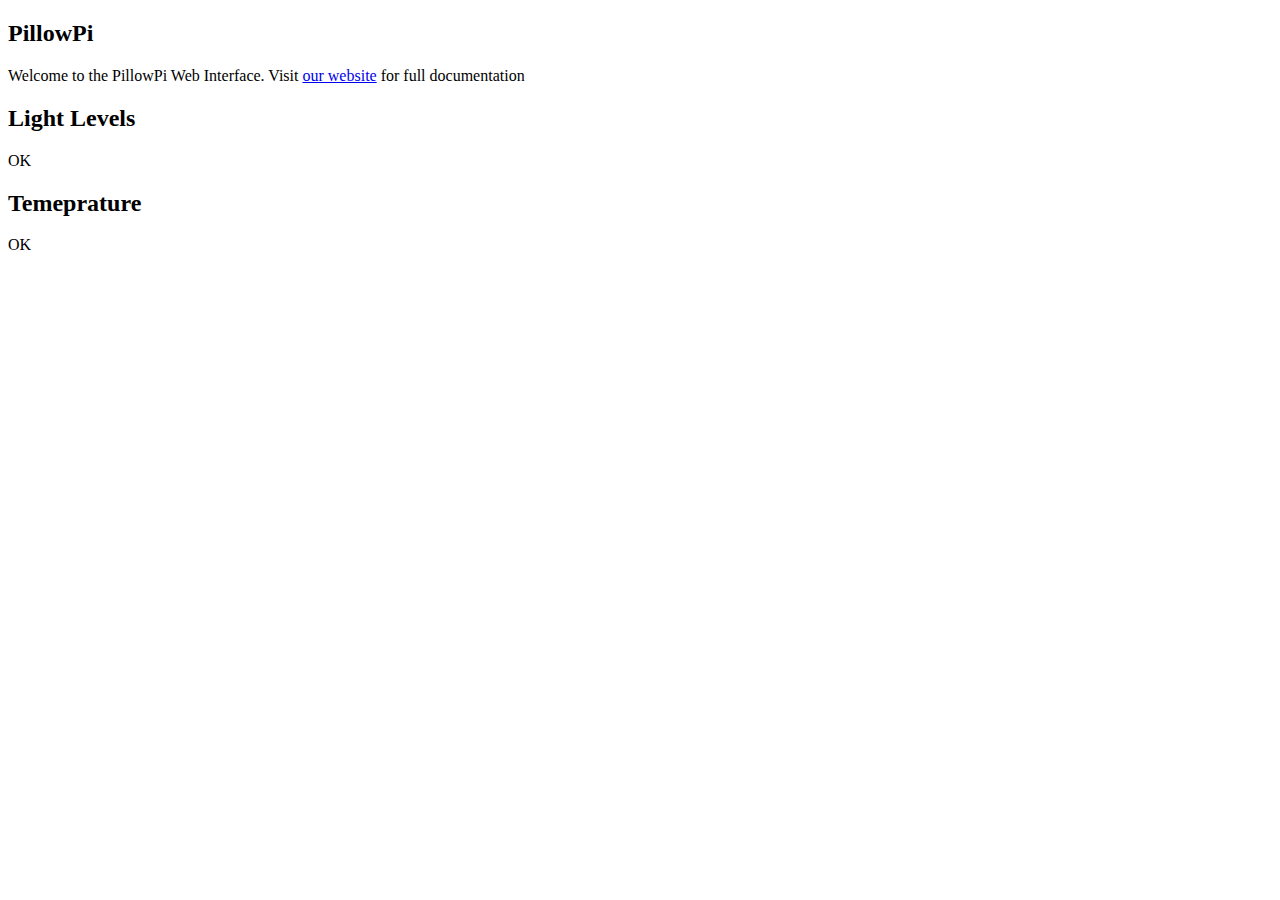
==== cgi-bin/index.html @ 18cc7a27 "Modified cgi-bin script to make interface." ====
<!DOCTYPE html>
<html lang="en">
<head>
  <meta charset="utf-8">
  <title>PillowPi - Web Interface!</title>
  <meta name="viewport" content="width=device-width, initial-scale=1.0">
  <meta name="description" content="">
  <meta name="author" content="">

	<!--link rel="stylesheet/less" href="less/bootstrap.less" type="text/css" /-->
	<!--link rel="stylesheet/less" href="less/responsive.less" type="text/css" /-->
	<!--script src="js/less-1.3.3.min.js"></script-->
	<!--append ‘#!watch’ to the browser URL, then refresh the page. -->
	
	<link href="/css/bootstrap.min.css" rel="stylesheet">
	<link href="/css/style.css" rel="stylesheet">
    <link rel="stylesheet" href="/fonts/font-awesome-4.3.0/css/font-awesome.min.css">

  <!-- HTML5 shim, for IE6-8 support of HTML5 elements -->
  <!--[if lt IE 9]>
    <script src="js/html5shiv.js"></script>
  <![endif]-->

    <!-- Favicon Files --->
    <link rel="apple-touch-icon" sizes="57x57" href="favicons/apple-touch-icon-57x57.png">
    <link rel="apple-touch-icon" sizes="60x60" href="favicons/apple-touch-icon-60x60.png">
    <link rel="apple-touch-icon" sizes="72x72" href="favicons/apple-touch-icon-72x72.png">
    <link rel="apple-touch-icon" sizes="76x76" href="favicons/apple-touch-icon-76x76.png">
    <link rel="apple-touch-icon" sizes="114x114" href="favicons/apple-touch-icon-114x114.png">
    <link rel="apple-touch-icon" sizes="120x120" href="favicons/apple-touch-icon-120x120.png">
    <link rel="apple-touch-icon" sizes="144x144" href="favicons/apple-touch-icon-144x144.png">
    <link rel="apple-touch-icon" sizes="152x152" href="favicons/apple-touch-icon-152x152.png">
    <link rel="apple-touch-icon" sizes="180x180" href="favicons/apple-touch-icon-180x180.png">
    <link rel="icon" type="image/png" href="favicons/favicon-32x32.png" sizes="32x32">
    <link rel="icon" type="image/png" href="favicons/android-chrome-192x192.png" sizes="192x192">
    <link rel="icon" type="image/png" href="favicons/favicon-96x96.png" sizes="96x96">
    <link rel="icon" type="image/png" href="favicons/favicon-16x16.png" sizes="16x16">
    <link rel="manifest" href="favicons/manifest.json">
    <link rel="shortcut icon" href="favicons/favicon.ico">

  

</head>

<body>
<div class="container">
	<div class="row clearfix">
		<div class="col-md-12 column text-center">
			<h2 class="title ">Pillow<span class="highlight">Pi</span></h2>
			<p>
				Welcome to the PillowPi Web Interface. Visit <a href="sedders123.github.io/PillowPi" target="_blank">our website</a> for full documentation 
			</p>
            <div class="row clearfix">
				<div class="col-md-6 column">
                    <h2>Light Levels</h2>
                    <div>
                        <div class="circle-green"><div class="title">OK</div></div>
                    </div>
                        
				</div>
				<div class="col-md-6 column">
                    <h2>Temeprature</h2>
                    <div>
                        <div class="circle-green text-center"><div class="title">OK</div></div>
                    </div>
				</div>
			</div>
		</div>
	</div>
</div>
<!-- JavaScript Imports -->
<script type="text/javascript" src="js/jquery.min.js"></script>
<script type="text/javascript" src="js/bootstrap.min.js"></script>
<script type="text/javascript" src="js/scripts.js"></script>
</body>
</html>
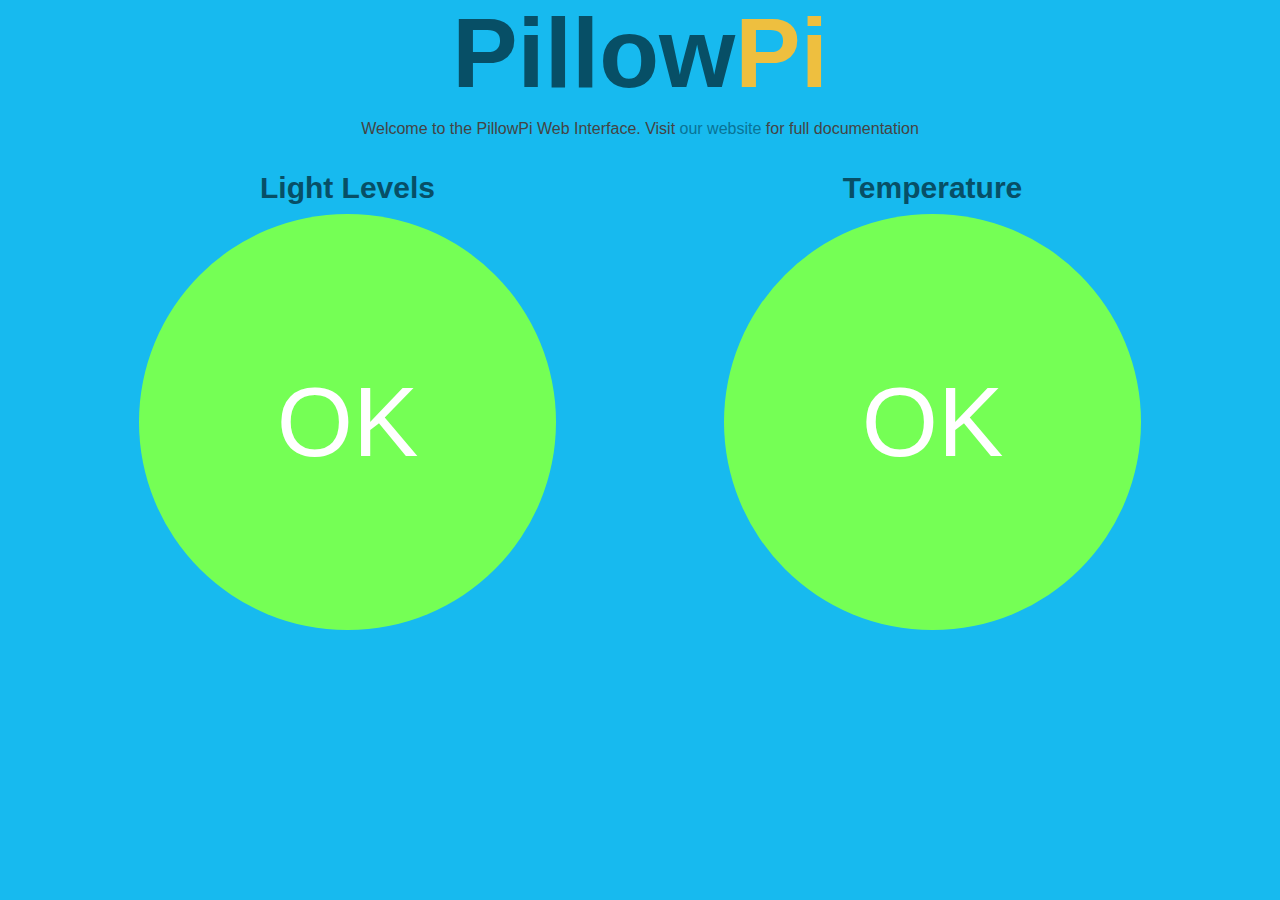
==== commit d2048c1a: "Updated web interface, Implementing meta http refreshes" ====
--- a/cgi-bin/index.html
+++ b/cgi-bin/index.html
@@ -6,15 +6,9 @@
   <meta name="viewport" content="width=device-width, initial-scale=1.0">
   <meta name="description" content="">
   <meta name="author" content="">
-
-	<!--link rel="stylesheet/less" href="less/bootstrap.less" type="text/css" /-->
-	<!--link rel="stylesheet/less" href="less/responsive.less" type="text/css" /-->
-	<!--script src="js/less-1.3.3.min.js"></script-->
-	<!--append ‘#!watch’ to the browser URL, then refresh the page. -->
 	
-	<link href="/css/bootstrap.min.css" rel="stylesheet">
-	<link href="/css/style.css" rel="stylesheet">
-    <link rel="stylesheet" href="/fonts/font-awesome-4.3.0/css/font-awesome.min.css">
+	<link href="css/bootstrap.min.css" rel="stylesheet">
+	<link href="css/style.css" rel="stylesheet">
 
   <!-- HTML5 shim, for IE6-8 support of HTML5 elements -->
   <!--[if lt IE 9]>
@@ -38,8 +32,6 @@
     <link rel="manifest" href="favicons/manifest.json">
     <link rel="shortcut icon" href="favicons/favicon.ico">
 
-  
-
 </head>
 
 <body>
@@ -48,7 +40,7 @@
 		<div class="col-md-12 column text-center">
 			<h2 class="title ">Pillow<span class="highlight">Pi</span></h2>
 			<p>
-				Welcome to the PillowPi Web Interface. Visit <a href="sedders123.github.io/PillowPi" target="_blank">our website</a> for full documentation 
+				Welcome to the PillowPi Web Interface. Visit <a href="https://sedders123.github.io/PillowPi" target="_blank">our website</a> for full documentation 
 			</p>
             <div class="row clearfix">
 				<div class="col-md-6 column">
@@ -59,7 +51,7 @@
                         
 				</div>
 				<div class="col-md-6 column">
-                    <h2>Temeprature</h2>
+                    <h2>Temperature</h2>
                     <div>
                         <div class="circle-green text-center"><div class="title">OK</div></div>
                     </div>
@@ -68,9 +60,5 @@
 		</div>
 	</div>
 </div>
-<!-- JavaScript Imports -->
-<script type="text/javascript" src="js/jquery.min.js"></script>
-<script type="text/javascript" src="js/bootstrap.min.js"></script>
-<script type="text/javascript" src="js/scripts.js"></script>
 </body>
 </html>
--- a/cgi-bin/css/style.css
+++ b/cgi-bin/css/style.css
@@ -0,0 +1,137 @@
+/*   
+ * Template Name: devAid - Responsive Website Template for developers
+ * Version: 1.0
+ * Author: Xiaoying Riley at 3rd Wave Media
+ * Website: http://themes.3rdwavemedia.com/
+ * Twitter: @3rdwave_themes
+*/
+/* Default */
+/* ======= Base ======= */
+body {
+  font-family: 'Lato', arial, sans-serif;
+  color: #444444;
+  font-size: 16px;
+  -webkit-font-smoothing: antialiased;
+  -moz-osx-font-smoothing: grayscale;
+  background: #17baef;
+}
+h1,
+h2,
+h3,
+h4,
+h5,
+h6 {
+  font-family: 'Montserrat', sans-serif;
+  font-weight: 700;
+  color: #074f66;;
+}
+a {
+  color: #0a7396;
+  -webkit-transition: all 0.4s ease-in-out;
+  -moz-transition: all 0.4s ease-in-out;
+  -ms-transition: all 0.4s ease-in-out;
+  -o-transition: all 0.4s ease-in-out;
+}
+a:hover {
+  text-decoration: underline;
+  color: #074f66;
+}
+.btn,
+a.btn {
+  -webkit-transition: all 0.4s ease-in-out;
+  -moz-transition: all 0.4s ease-in-out;
+  -ms-transition: all 0.4s ease-in-out;
+  -o-transition: all 0.4s ease-in-out;
+  font-family: 'Montserrat', arial, sans-serif;
+  padding: 8px 16px;
+  font-weight: bold;
+}
+.btn .fa,
+a.btn .fa {
+  margin-right: 5px;
+}
+.btn:focus,
+a.btn:focus {
+  color: #fff;
+}
+a.btn-cta-primary,
+.btn-cta-primary {
+  background: #074f66;
+  border: 1px solid #074f66;
+  color: #fff;
+  font-weight: 600;
+  text-transform: uppercase;
+}
+a.btn-cta-primary:hover,
+.btn-cta-primary:hover {
+  background: #053c4e;
+  border: 1px solid #053c4e;
+  color: #fff;
+}
+a.btn-cta-secondary,
+.btn-cta-secondary {
+  background: #eebf3f;
+  border: 1px solid #eebf3f;
+  color: #fff;
+  font-weight: 600;
+  text-transform: uppercase;
+}
+a.btn-cta-secondary:hover,
+.btn-cta-secondary:hover {
+  background: #ecb728;
+  border: 1px solid #ecb728;
+  color: #fff;
+}
+.text-highlight {
+  color: #074f66;
+}
+.offset-header {
+  padding-top: 90px;
+}
+pre code {
+  font-size: 16px;
+}
+
+.title {
+  font-size: 98px;
+  color: #074f66;
+  margin-top: 0;
+}
+.title .highlight {
+  color: #eebf3f;
+}
+.circle-green{
+	border-radius: 50%;
+	display: block;
+    width: 75%;
+    height:0;
+    padding-bottom: 75%;
+    margin-left: auto;
+    margin-right: auto;
+    background: #75FF55;
+}
+.circle-amber{
+	border-radius: 50%;
+	width: 200px;
+	height: 200px;
+    margin-left: auto;
+    margin-right: auto;
+    background: #FF8F31;
+}
+.circle-red{
+	border-radius: 50%;
+	width: 200px;
+	height: 200px;
+    margin-left: auto;
+    margin-right: auto;
+    background: #FF362B;
+}
+.circle-green div {
+    float:left;
+    width:100%;
+    padding-top:50%;
+    line-height:1em;
+    margin-top:-0.5em;
+    text-align:center;
+    color:white;
+}